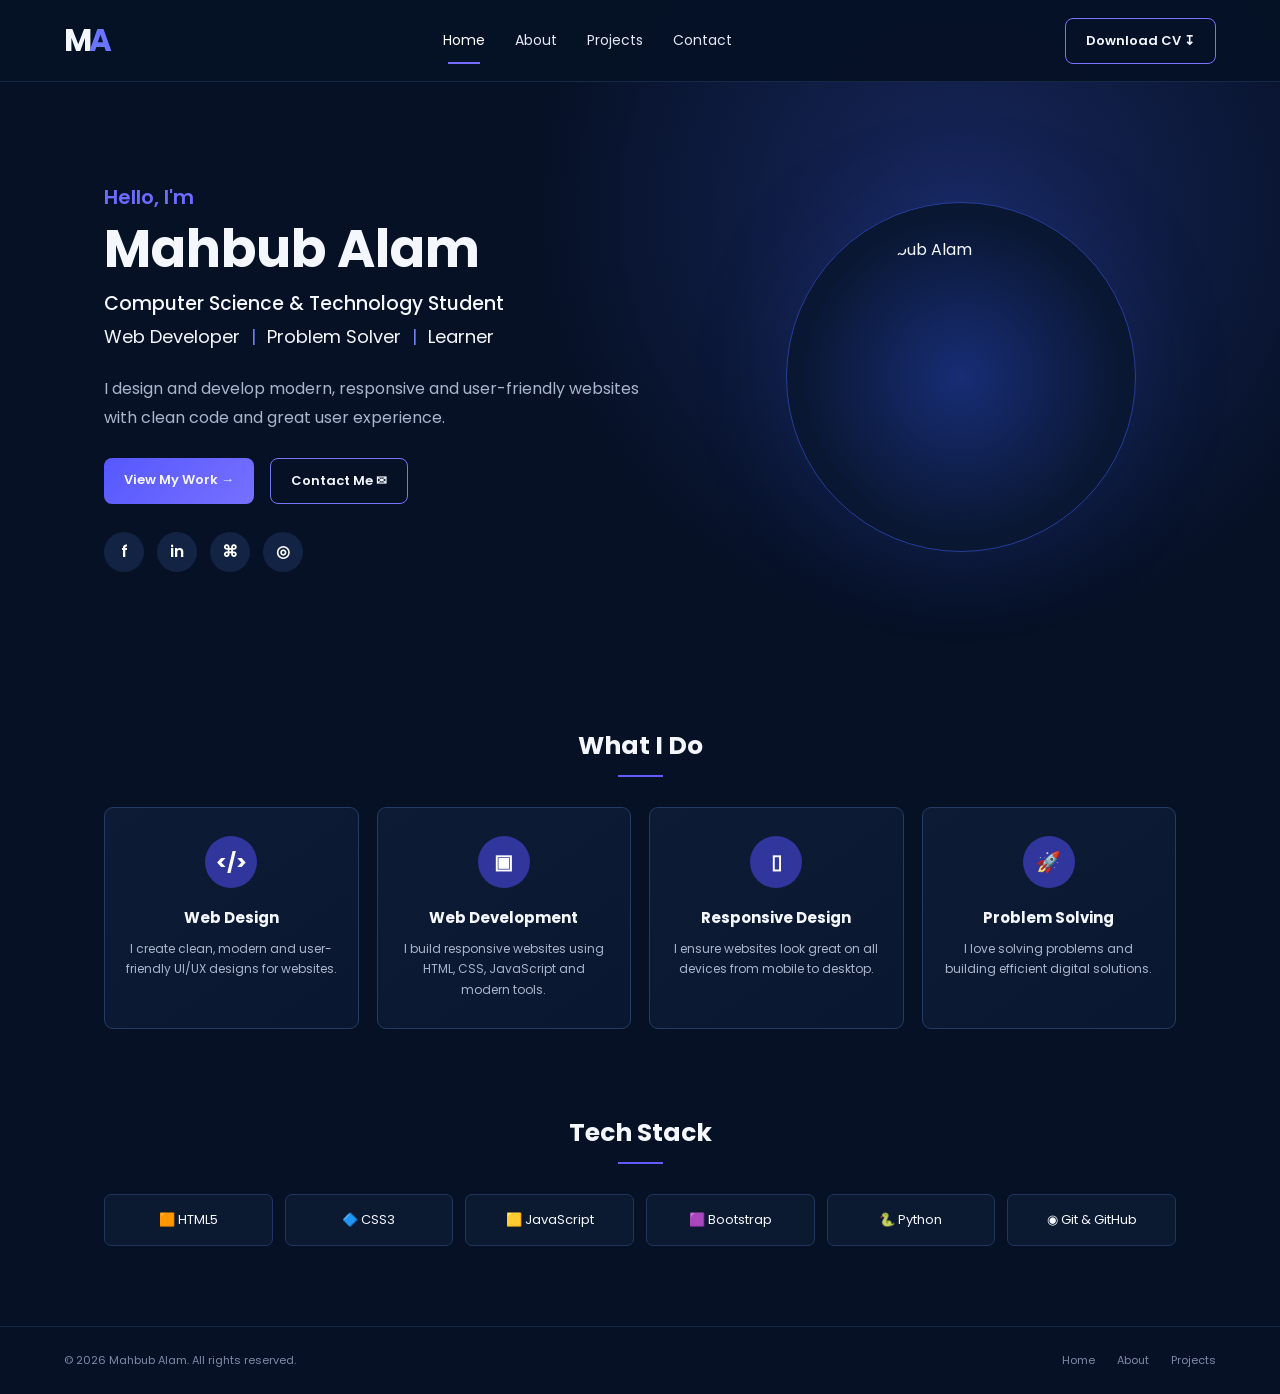
==== index.html @ 9e7a4445 "Add files via upload" ====
<!DOCTYPE html>
<html lang="en">
<head>
  <meta charset="UTF-8">
  <meta name="viewport" content="width=device-width, initial-scale=1.0">
  <title>Mahbub Alam | Portfolio</title>
  <link rel="stylesheet" href="style.css">
</head>
<body>
<header class="header">
  <a class="logo" href="index.html">M<span>A</span></a>
  <button class="menu-btn" id="menuBtn">☰</button>
  <nav id="nav">
    <a class="active" href="index.html">Home</a>
    <a href="about.html">About</a>
    <a href="projects.html">Projects</a>
    <a href="contact.html">Contact</a>
  </nav>
  <a class="cv-btn" href="#">Download CV ↧</a>
</header>

<main>
<section class="hero">
  <div class="hero-text">
    <p class="hello">Hello, I'm</p>
    <h1>Mahbub Alam</h1>
    <h2>Computer Science & Technology Student</h2>
    <p class="role">Web Developer <span>|</span> Problem Solver <span>|</span> Learner</p>
    <p class="description">I design and develop modern, responsive and user-friendly websites with clean code and great user experience.</p>
    <div class="buttons">
      <a class="btn primary" href="projects.html">View My Work →</a>
      <a class="btn" href="contact.html">Contact Me ✉</a>
    </div>
    <div class="socials">
      <a href="#">f</a><a href="#">in</a><a href="#">⌘</a><a href="#">◎</a>
    </div>
  </div>
  <div class="hero-photo">
    <div class="photo-ring">
<img src="images/mahbub.jpg" alt="Mahbub Alam" class="profile-img">    </div>
  </div>
</section>

<section class="section">
  <div class="section-title"><h2>What I Do</h2><span></span></div>
  <div class="service-grid">
    <article class="card service"><div class="icon">&lt;/&gt;</div><h3>Web Design</h3><p>I create clean, modern and user-friendly UI/UX designs for websites.</p></article>
    <article class="card service"><div class="icon">▣</div><h3>Web Development</h3><p>I build responsive websites using HTML, CSS, JavaScript and modern tools.</p></article>
    <article class="card service"><div class="icon">▯</div><h3>Responsive Design</h3><p>I ensure websites look great on all devices from mobile to desktop.</p></article>
    <article class="card service"><div class="icon">🚀</div><h3>Problem Solving</h3><p>I love solving problems and building efficient digital solutions.</p></article>
  </div>
</section>

<section class="section tech-section">
  <div class="section-title"><h2>Tech Stack</h2><span></span></div>
  <div class="tech-grid">
    <div>🟧 HTML5</div><div>🔷 CSS3</div><div>🟨 JavaScript</div>
    <div>🟪 Bootstrap</div><div>🐍 Python</div><div>◉ Git & GitHub</div>
  </div>
</section>
</main>

<footer id="contact">
  <p>© <span id="year"></span> Mahbub Alam. All rights reserved.</p>
  <div><a href="index.html">Home</a><a href="about.html">About</a><a href="projects.html">Projects</a></div>
</footer>
<script src="script.js"></script>
</body>
</html>
---- style.css ----
@import url('https://fonts.googleapis.com/css2?family=Poppins:wght@400;500;600;700&display=swap');

*{margin:0;padding:0;box-sizing:border-box}
:root{--bg:#061126;--card:#0d1b35;--border:#243b66;--text:#f5f7ff;--muted:#aab5cc;--accent:#625cff;--accent2:#786cff}
html{scroll-behavior:smooth}
body{font-family:Poppins,Arial,sans-serif;background:radial-gradient(circle at 75% 15%,#17265c 0,transparent 28%),var(--bg);color:var(--text);min-height:100vh}
a{text-decoration:none;color:inherit}
.header{height:82px;display:flex;align-items:center;gap:35px;padding:0 5%;border-bottom:1px solid #172846;position:sticky;top:0;background:rgba(6,17,38,.94);backdrop-filter:blur(12px);z-index:20}
.logo{font-size:31px;font-weight:700;letter-spacing:-3px}.logo span{color:#6974ff}
nav{display:flex;gap:30px;margin:auto}
nav a{font-size:14px;color:#e4e8f4;position:relative;padding:30px 0}
nav a.active,nav a:hover{color:white}nav a.active:after{content:"";height:2px;width:32px;background:var(--accent2);position:absolute;bottom:17px;left:50%;transform:translateX(-50%)}
.cv-btn,.btn{border:1px solid #7774ff;border-radius:8px;padding:12px 20px;font-size:13px;font-weight:600}.cv-btn:hover,.btn:hover{background:#202d66}
.menu-btn{display:none;background:none;color:white;border:0;font-size:25px}
.hero{max-width:1200px;margin:auto;min-height:590px;padding:80px 5%;display:flex;align-items:center;justify-content:space-between}
.hero-text{max-width:620px}.hello{color:#6e6bff;font-size:20px;font-weight:600;margin-bottom:8px}.hero h1{font-size:52px;line-height:1.1;margin-bottom:12px}.hero h2{font-size:19px;font-weight:500}.role{font-size:18px;margin-top:5px}.role span{color:#7078ff;margin:0 6px}.description{color:var(--muted);line-height:1.8;margin:25px 0;max-width:570px}
.buttons{display:flex;gap:16px}.btn{display:inline-block}.btn.primary{background:linear-gradient(135deg,#5658ff,#7770ff);border:0}
.socials{display:flex;gap:13px;margin-top:28px}.socials a{width:40px;height:40px;border-radius:50%;display:grid;place-items:center;background:#122344;color:white;font-weight:600}
.hero-photo{width:430px;height:430px;display:grid;place-items:center}.photo-ring{width:350px;height:350px;border-radius:50%;border:1px solid #263d9b;background:radial-gradient(circle,#172d75,#0a1733 65%);display:grid;place-items:center;box-shadow:0 0 90px #243b9a44}.photo-placeholder{width:230px;height:280px;border-radius:45% 45% 20% 20%;background:linear-gradient(160deg,#334c8b,#111d3d);display:grid;place-items:center;font-size:60px;font-weight:700;color:#9ca7ff}
.section,.page{max-width:1200px;margin:auto;padding:55px 5%}.section-title{display:flex;flex-direction:column;align-items:center;margin-bottom:30px}.section-title h2{font-size:25px}.section-title span,.page-heading span{height:2px;width:45px;background:var(--accent);margin-top:10px}
.service-grid{display:grid;grid-template-columns:repeat(4,1fr);gap:18px}.card{background:linear-gradient(145deg,#0d1b35,#0a1730);border:1px solid var(--border);border-radius:9px}.service{padding:28px 20px;text-align:center;min-height:185px}.icon{width:52px;height:52px;border-radius:50%;display:grid;place-items:center;margin:0 auto 18px;background:#30369b;color:white;font-weight:700;font-size:20px}.service h3{font-size:15px;margin-bottom:10px}.service p,.project p{font-size:12px;color:var(--muted);line-height:1.7}
.tech-section{padding-top:30px;padding-bottom:80px}.tech-grid{display:grid;grid-template-columns:repeat(6,1fr);gap:12px}.tech-grid div{padding:15px 10px;text-align:center;background:#0b1931;border:1px solid #20365e;border-radius:7px;font-size:13px}
.page{min-height:700px}.page-heading{margin-bottom:35px}.page-heading h1{font-size:29px}.about-grid{display:grid;grid-template-columns:1fr 1fr;gap:35px}.info-card{padding:20px}.info-row{display:flex;gap:16px;padding:15px 5px;border-bottom:1px solid #1d3154}.info-row:last-child{border:0}.info-row>b{width:30px;color:#8993ff}.info-row small{display:block;color:#8995b1;font-size:11px}.info-row strong{display:block;font-size:13px;margin-top:3px}.about-text{padding:5px 15px}.about-text h2{font-size:22px;margin-bottom:15px}.about-text>p{color:var(--muted);font-size:13px;line-height:1.8;margin-bottom:25px}.skill{margin:18px 0}.skill label{font-size:12px;display:flex;justify-content:space-between}.skill>div{height:5px;background:#18294a;border-radius:10px;margin-top:8px;overflow:hidden}.skill i{display:block;height:100%;background:linear-gradient(90deg,#5258ff,#716aff);border-radius:10px}
.stats{display:grid;grid-template-columns:repeat(4,1fr);gap:15px;margin-top:40px}.stat{text-align:center;padding:25px}.stat strong{display:block;color:#7072ff;font-size:26px}.stat span{font-size:11px;color:#d2d8e8}
.projects-heading{display:flex;align-items:end;justify-content:space-between;margin-bottom:35px}.projects-heading .page-heading{margin:0}.filters{display:flex;gap:8px;flex-wrap:wrap}.filter{border:0;background:#122241;color:#dfe5f4;padding:10px 15px;border-radius:7px;font-family:inherit;font-size:11px;cursor:pointer}.filter.active,.filter:hover{background:#5d5dff;color:white}
.project-grid{display:grid;grid-template-columns:repeat(3,1fr);gap:20px}.project{overflow:hidden}.project-image{height:150px;display:grid;place-items:center;font-size:20px;font-weight:700}.gradient-one{background:linear-gradient(135deg,#253d98,#754bba)}.gradient-two{background:linear-gradient(135deg,#122d61,#1472a3)}.gradient-three{background:linear-gradient(135deg,#172c61,#6575bd)}.project-body{padding:20px}.project h3{font-size:15px;margin-bottom:4px}.project small{color:#7f87ff;font-size:11px}.project p{margin:13px 0 18px}.mini-btn{display:inline-block;border:1px solid #2a426b;padding:8px 10px;border-radius:6px;font-size:10px;margin-right:5px}.mini-btn:hover{border-color:#7774ff;background:#18275b}
footer{border-top:1px solid #172846;padding:25px 5%;display:flex;justify-content:space-between;color:#7f8ba6;font-size:11px}footer div{display:flex;gap:22px}footer a:hover{color:white}

@media(max-width:800px){
 .header{height:70px;padding:0 6%;gap:15px}.menu-btn{display:block;margin-left:auto}nav{display:none;position:absolute;top:70px;left:0;right:0;background:#07142c;padding:15px 7%;flex-direction:column;gap:0;border-bottom:1px solid #20365e}nav.show{display:flex}nav a{padding:12px 0}nav a.active:after{display:none}.cv-btn{display:none}
 .hero{padding-top:55px;flex-direction:column;text-align:center;gap:45px}.hero h1{font-size:40px}.hero-text{max-width:100%}.description{margin-left:auto;margin-right:auto}.buttons,.socials{justify-content:center}.hero-photo{width:300px;height:300px}.photo-ring{width:260px;height:260px}.photo-placeholder{width:175px;height:210px}
 .service-grid,.stats{grid-template-columns:repeat(2,1fr)}.tech-grid{grid-template-columns:repeat(3,1fr)}.about-grid{grid-template-columns:1fr}.projects-heading{align-items:start;flex-direction:column;gap:25px}.project-grid{grid-template-columns:1fr}
}
@media(max-width:480px){.hero h1{font-size:34px}.service-grid,.stats,.tech-grid{grid-template-columns:1fr 1fr}.tech-grid div{font-size:11px}.buttons{flex-direction:column}.hero-photo{width:250px;height:250px}.photo-ring{width:230px;height:230px}.photo-placeholder{width:155px;height:190px}footer{flex-direction:column;gap:15px}}


/* Contact Page */
.contact-grid{
  display:grid;
  grid-template-columns:1fr 1fr;
  gap:35px;
  align-items:start;
}

.contact-info h2{
  font-size:25px;
  margin-bottom:14px;
}

.contact-info > p{
  color:var(--muted);
  font-size:13px;
  line-height:1.8;
  max-width:520px;
  margin-bottom:25px;
}

.contact-card{
  padding:10px 22px;
}

.contact-item{
  display:flex;
  align-items:center;
  gap:15px;
  padding:18px 0;
  border-bottom:1px solid #1d3154;
}

.contact-item:last-child{
  border-bottom:0;
}

.contact-icon{
  width:43px;
  height:43px;
  border-radius:50%;
  display:grid;
  place-items:center;
  background:#30369b;
  color:white;
}

.contact-item small{
  display:block;
  color:#8995b1;
  font-size:11px;
  margin-bottom:4px;
}

.contact-item strong{
  display:block;
  font-size:13px;
  word-break:break-word;
}

.social-contact{
  display:flex;
  gap:10px;
  margin-top:20px;
  flex-wrap:wrap;
}

.social-contact a{
  border:1px solid #2a426b;
  padding:9px 14px;
  border-radius:6px;
  font-size:11px;
}

.social-contact a:hover{
  background:#18275b;
  border-color:#7774ff;
}

.contact-form-card{
  padding:28px;
}

.contact-form-card label{
  display:block;
  font-size:12px;
  margin:0 0 7px;
  color:#dfe5f4;
}

.contact-form-card input,
.contact-form-card textarea{
  width:100%;
  border:1px solid #263d66;
  background:#09172f;
  color:white;
  border-radius:7px;
  padding:12px;
  margin-bottom:18px;
  font-family:inherit;
  font-size:12px;
  outline:none;
}

.contact-form-card input:focus,
.contact-form-card textarea:focus{
  border-color:#706dff;
}

.contact-form-card textarea{
  resize:vertical;
}

.send-btn{
  cursor:pointer;
  font-family:inherit;
}

@media(max-width:800px){
  .contact-grid{
    grid-template-columns:1fr;
  }
}
.profile-img {
    width: 230px;
    height: 280px;
    object-fit: cover;
    border-radius: 45% 45% 20% 20%;
    display: block;
}
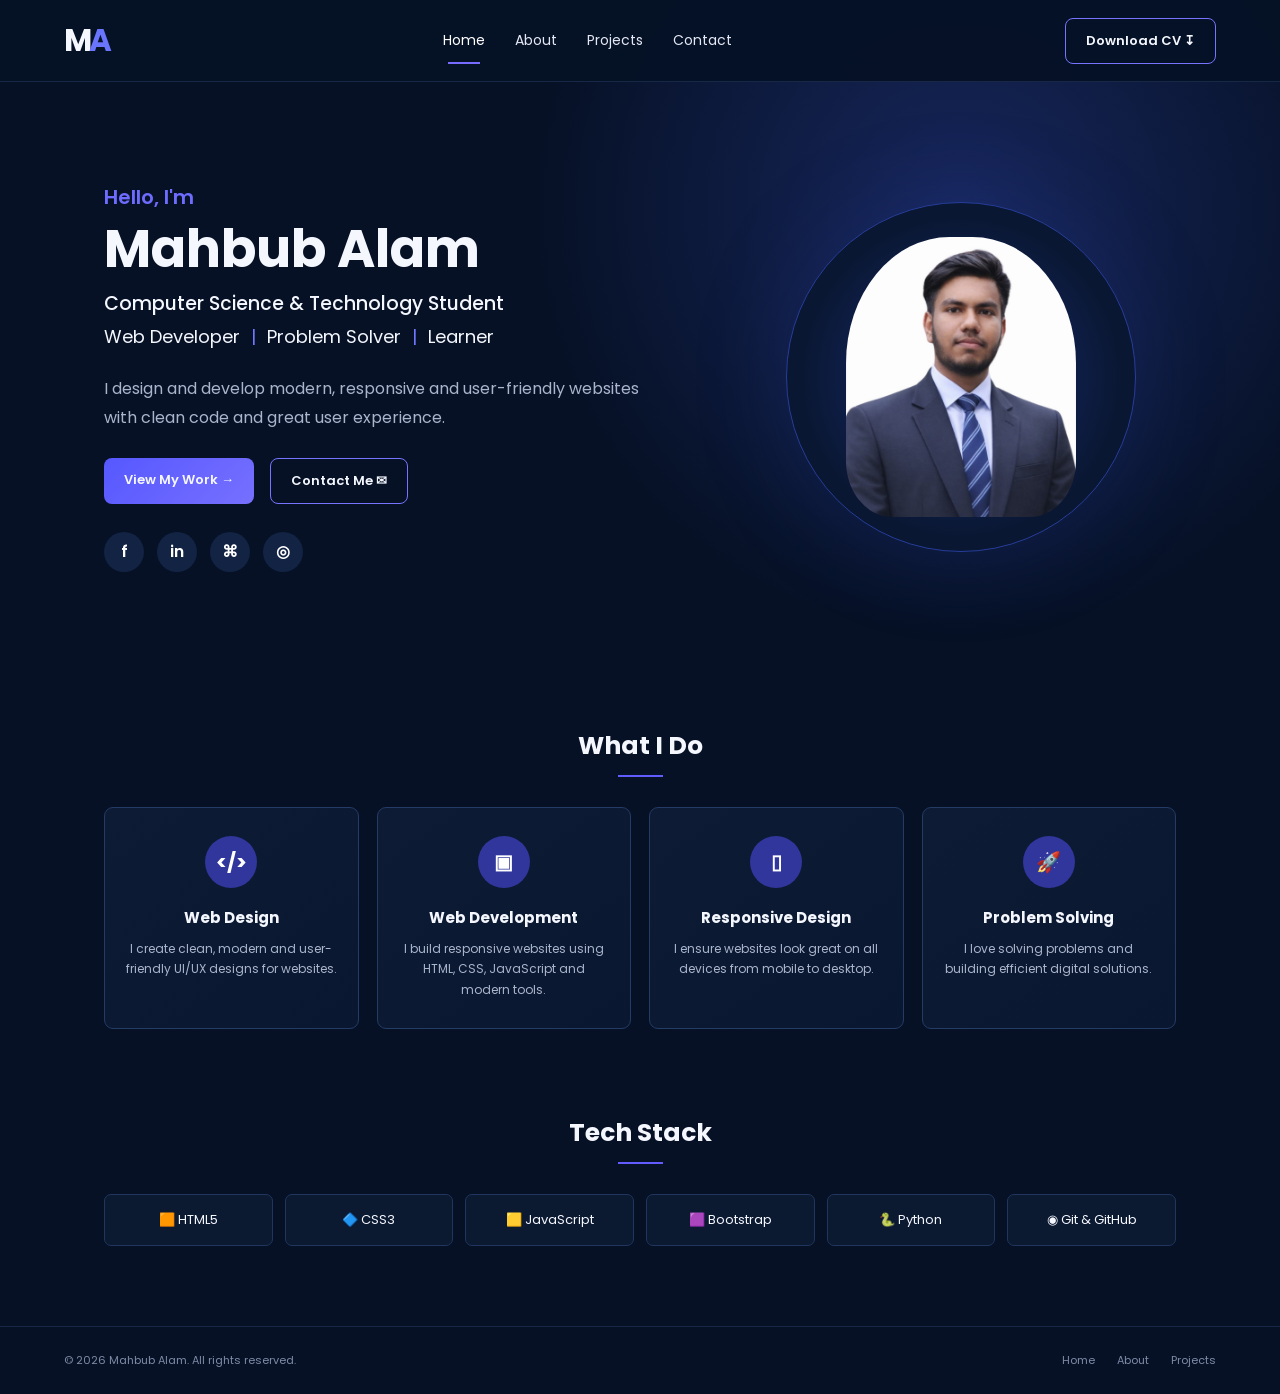
==== commit a5383bc7: "Add files via upload" ====
--- a/index.html
+++ b/index.html
@@ -37,7 +37,7 @@
   </div>
   <div class="hero-photo">
     <div class="photo-ring">
-<img src="images/mahbub.jpg" alt="Mahbub Alam" class="profile-img">    </div>
+<img src="mahbub.jpg" alt="Mahbub Alam" class="profile-img">
   </div>
 </section>
 
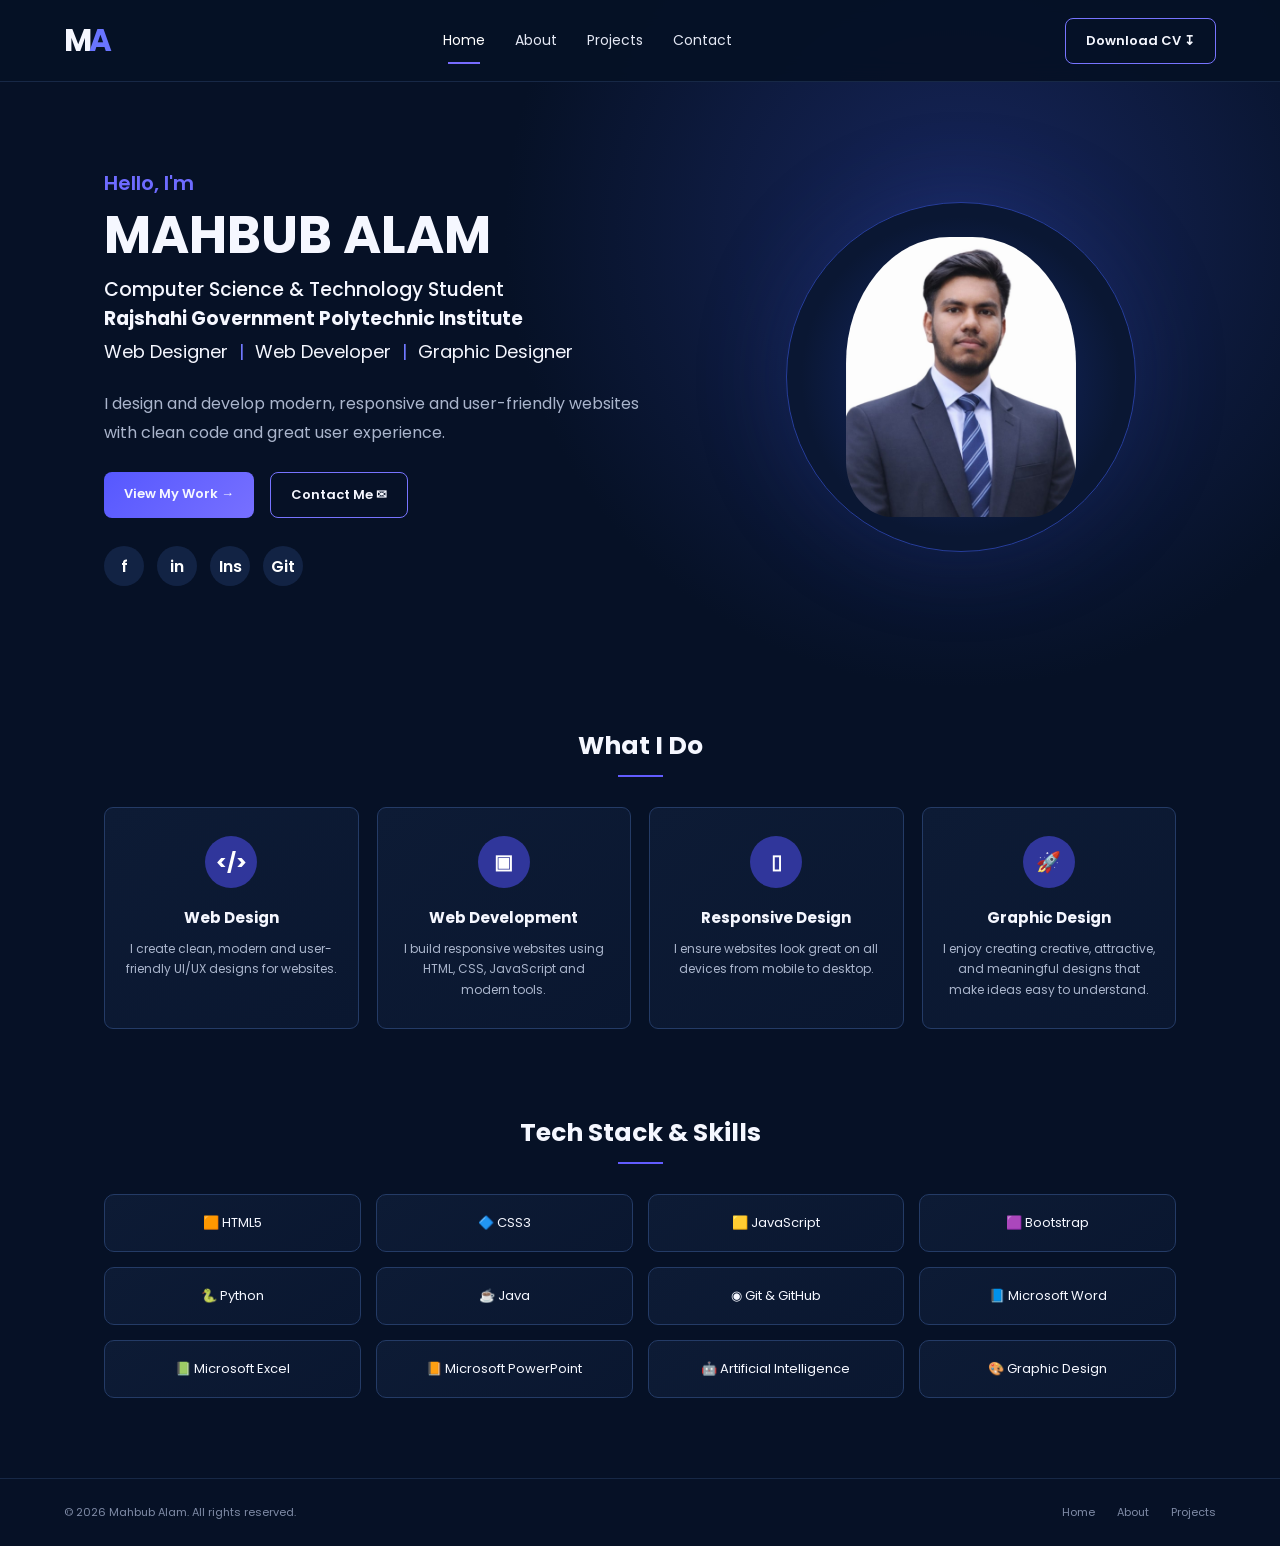
==== commit 61d40f26: "Add files via upload" ====
--- a/index.html
+++ b/index.html
@@ -23,16 +23,17 @@
 <section class="hero">
   <div class="hero-text">
     <p class="hello">Hello, I'm</p>
-    <h1>Mahbub Alam</h1>
+    <h1>MAHBUB ALAM</h1>
     <h2>Computer Science & Technology Student</h2>
-    <p class="role">Web Developer <span>|</span> Problem Solver <span>|</span> Learner</p>
+    <h3>Rajshahi Government Polytechnic Institute</h3>
+    <p class="role">Web Designer <span>|</span> Web Developer <span>|</span> Graphic Designer</p>
     <p class="description">I design and develop modern, responsive and user-friendly websites with clean code and great user experience.</p>
     <div class="buttons">
       <a class="btn primary" href="projects.html">View My Work →</a>
       <a class="btn" href="contact.html">Contact Me ✉</a>
     </div>
     <div class="socials">
-      <a href="#">f</a><a href="#">in</a><a href="#">⌘</a><a href="#">◎</a>
+      <a href="https://www.facebook.com/share/1EfZUL4zzH/">f</a><a href="https://www.linkedin.com/in/mahbub-alam-04a0b4387/">in</a><a href="https://www.instagram.com/mdmahbubalam.799?stkn=MTZxbGs1ZmZvcXh4Nw==">Ins</a><a href="https://github.com/mdmahbubalamsahed-stack">Git</a>
     </div>
   </div>
   <div class="hero-photo">
@@ -47,15 +48,34 @@
     <article class="card service"><div class="icon">&lt;/&gt;</div><h3>Web Design</h3><p>I create clean, modern and user-friendly UI/UX designs for websites.</p></article>
     <article class="card service"><div class="icon">▣</div><h3>Web Development</h3><p>I build responsive websites using HTML, CSS, JavaScript and modern tools.</p></article>
     <article class="card service"><div class="icon">▯</div><h3>Responsive Design</h3><p>I ensure websites look great on all devices from mobile to desktop.</p></article>
-    <article class="card service"><div class="icon">🚀</div><h3>Problem Solving</h3><p>I love solving problems and building efficient digital solutions.</p></article>
+    <article class="card service"><div class="icon">🚀</div><h3>Graphic Design</h3><p>I enjoy creating creative, attractive, and meaningful designs that make ideas easy to understand.</p></article>
   </div>
 </section>
 
 <section class="section tech-section">
-  <div class="section-title"><h2>Tech Stack</h2><span></span></div>
+  <div class="section-title">
+    <h2>Tech Stack & Skills</h2>
+    <span></span>
+  </div>
+
   <div class="tech-grid">
-    <div>🟧 HTML5</div><div>🔷 CSS3</div><div>🟨 JavaScript</div>
-    <div>🟪 Bootstrap</div><div>🐍 Python</div><div>◉ Git & GitHub</div>
+
+    <div>🟧 HTML5</div>
+    <div>🔷 CSS3</div>
+    <div>🟨 JavaScript</div>
+    <div>🟪 Bootstrap</div>
+
+    <div>🐍 Python</div>
+    <div>☕ Java</div>
+    <div>◉ Git & GitHub</div>
+
+    <div>📘 Microsoft Word</div>
+    <div>📗 Microsoft Excel</div>
+    <div>📙 Microsoft PowerPoint</div>
+
+    <div>🤖 Artificial Intelligence</div>
+    <div>🎨 Graphic Design</div>
+
   </div>
 </section>
 </main>
--- a/style.css
+++ b/style.css
@@ -19,7 +19,34 @@
 .hero-photo{width:430px;height:430px;display:grid;place-items:center}.photo-ring{width:350px;height:350px;border-radius:50%;border:1px solid #263d9b;background:radial-gradient(circle,#172d75,#0a1733 65%);display:grid;place-items:center;box-shadow:0 0 90px #243b9a44}.photo-placeholder{width:230px;height:280px;border-radius:45% 45% 20% 20%;background:linear-gradient(160deg,#334c8b,#111d3d);display:grid;place-items:center;font-size:60px;font-weight:700;color:#9ca7ff}
 .section,.page{max-width:1200px;margin:auto;padding:55px 5%}.section-title{display:flex;flex-direction:column;align-items:center;margin-bottom:30px}.section-title h2{font-size:25px}.section-title span,.page-heading span{height:2px;width:45px;background:var(--accent);margin-top:10px}
 .service-grid{display:grid;grid-template-columns:repeat(4,1fr);gap:18px}.card{background:linear-gradient(145deg,#0d1b35,#0a1730);border:1px solid var(--border);border-radius:9px}.service{padding:28px 20px;text-align:center;min-height:185px}.icon{width:52px;height:52px;border-radius:50%;display:grid;place-items:center;margin:0 auto 18px;background:#30369b;color:white;font-weight:700;font-size:20px}.service h3{font-size:15px;margin-bottom:10px}.service p,.project p{font-size:12px;color:var(--muted);line-height:1.7}
-.tech-section{padding-top:30px;padding-bottom:80px}.tech-grid{display:grid;grid-template-columns:repeat(6,1fr);gap:12px}.tech-grid div{padding:15px 10px;text-align:center;background:#0b1931;border:1px solid #20365e;border-radius:7px;font-size:13px}
+.tech-section{
+  padding-top:30px;
+  padding-bottom:80px;
+}
+
+.tech-grid{
+  display:grid;
+  grid-template-columns:repeat(4,1fr);
+  gap:15px;
+}
+
+.tech-grid div{
+  padding:18px 12px;
+  text-align:center;
+  background:linear-gradient(145deg,#0d1b35,#0a1730);
+  border:1px solid #243b66;
+  border-radius:10px;
+  font-size:13px;
+  color:#f5f7ff;
+  transition:0.3s ease;
+}
+
+.tech-grid div:hover{
+  transform:translateY(-5px);
+  border-color:#706dff;
+  background:#122448;
+  box-shadow:0 8px 25px rgba(80,90,255,0.15);
+}
 .page{min-height:700px}.page-heading{margin-bottom:35px}.page-heading h1{font-size:29px}.about-grid{display:grid;grid-template-columns:1fr 1fr;gap:35px}.info-card{padding:20px}.info-row{display:flex;gap:16px;padding:15px 5px;border-bottom:1px solid #1d3154}.info-row:last-child{border:0}.info-row>b{width:30px;color:#8993ff}.info-row small{display:block;color:#8995b1;font-size:11px}.info-row strong{display:block;font-size:13px;margin-top:3px}.about-text{padding:5px 15px}.about-text h2{font-size:22px;margin-bottom:15px}.about-text>p{color:var(--muted);font-size:13px;line-height:1.8;margin-bottom:25px}.skill{margin:18px 0}.skill label{font-size:12px;display:flex;justify-content:space-between}.skill>div{height:5px;background:#18294a;border-radius:10px;margin-top:8px;overflow:hidden}.skill i{display:block;height:100%;background:linear-gradient(90deg,#5258ff,#716aff);border-radius:10px}
 .stats{display:grid;grid-template-columns:repeat(4,1fr);gap:15px;margin-top:40px}.stat{text-align:center;padding:25px}.stat strong{display:block;color:#7072ff;font-size:26px}.stat span{font-size:11px;color:#d2d8e8}
 .projects-heading{display:flex;align-items:end;justify-content:space-between;margin-bottom:35px}.projects-heading .page-heading{margin:0}.filters{display:flex;gap:8px;flex-wrap:wrap}.filter{border:0;background:#122241;color:#dfe5f4;padding:10px 15px;border-radius:7px;font-family:inherit;font-size:11px;cursor:pointer}.filter.active,.filter:hover{background:#5d5dff;color:white}
@@ -29,7 +56,14 @@
 @media(max-width:800px){
  .header{height:70px;padding:0 6%;gap:15px}.menu-btn{display:block;margin-left:auto}nav{display:none;position:absolute;top:70px;left:0;right:0;background:#07142c;padding:15px 7%;flex-direction:column;gap:0;border-bottom:1px solid #20365e}nav.show{display:flex}nav a{padding:12px 0}nav a.active:after{display:none}.cv-btn{display:none}
  .hero{padding-top:55px;flex-direction:column;text-align:center;gap:45px}.hero h1{font-size:40px}.hero-text{max-width:100%}.description{margin-left:auto;margin-right:auto}.buttons,.socials{justify-content:center}.hero-photo{width:300px;height:300px}.photo-ring{width:260px;height:260px}.photo-placeholder{width:175px;height:210px}
- .service-grid,.stats{grid-template-columns:repeat(2,1fr)}.tech-grid{grid-template-columns:repeat(3,1fr)}.about-grid{grid-template-columns:1fr}.projects-heading{align-items:start;flex-direction:column;gap:25px}.project-grid{grid-template-columns:1fr}
+.service-grid,.stats{
+  grid-template-columns:repeat(2,1fr);
+}
+
+.tech-grid{
+  grid-template-columns:repeat(2,1fr);
+}
+ .about-grid{grid-template-columns:1fr}.projects-heading{align-items:start;flex-direction:column;gap:25px}.project-grid{grid-template-columns:1fr}
 }
 @media(max-width:480px){.hero h1{font-size:34px}.service-grid,.stats,.tech-grid{grid-template-columns:1fr 1fr}.tech-grid div{font-size:11px}.buttons{flex-direction:column}.hero-photo{width:250px;height:250px}.photo-ring{width:230px;height:230px}.photo-placeholder{width:155px;height:190px}footer{flex-direction:column;gap:15px}}
 
